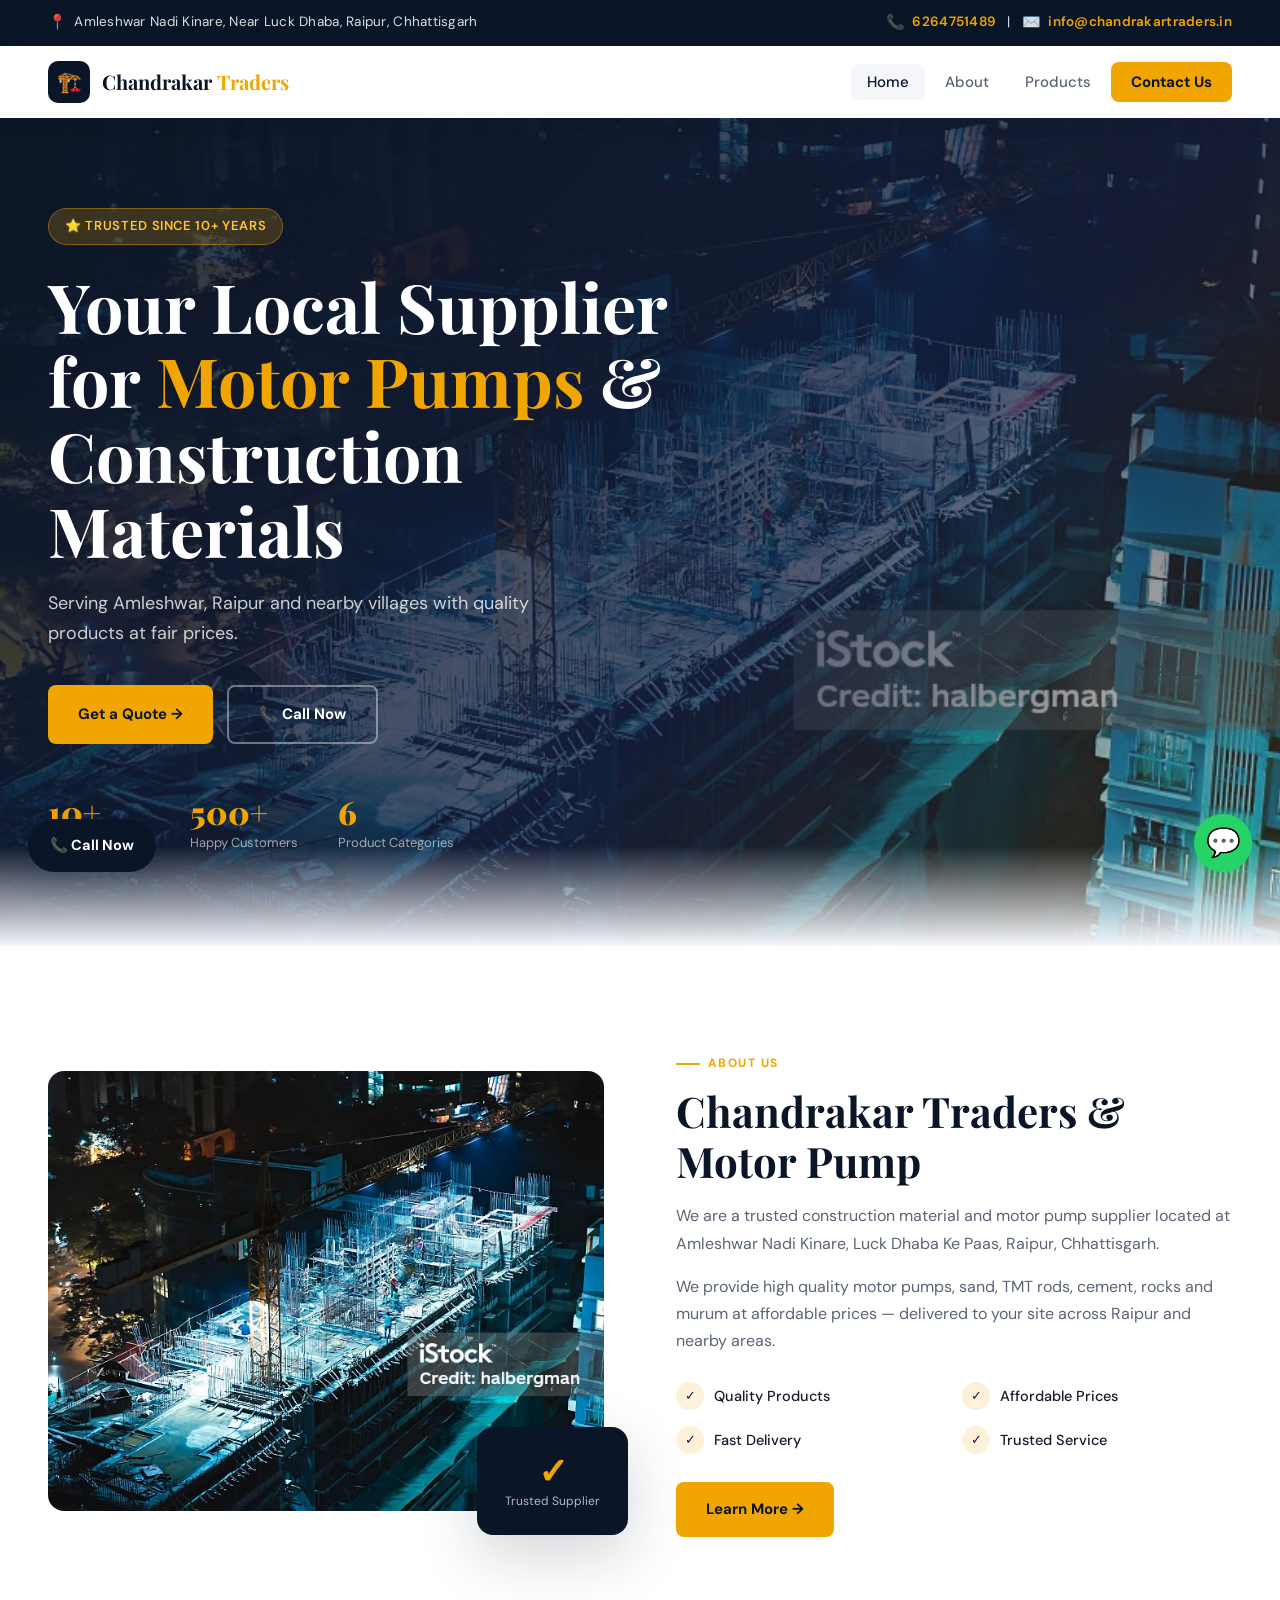
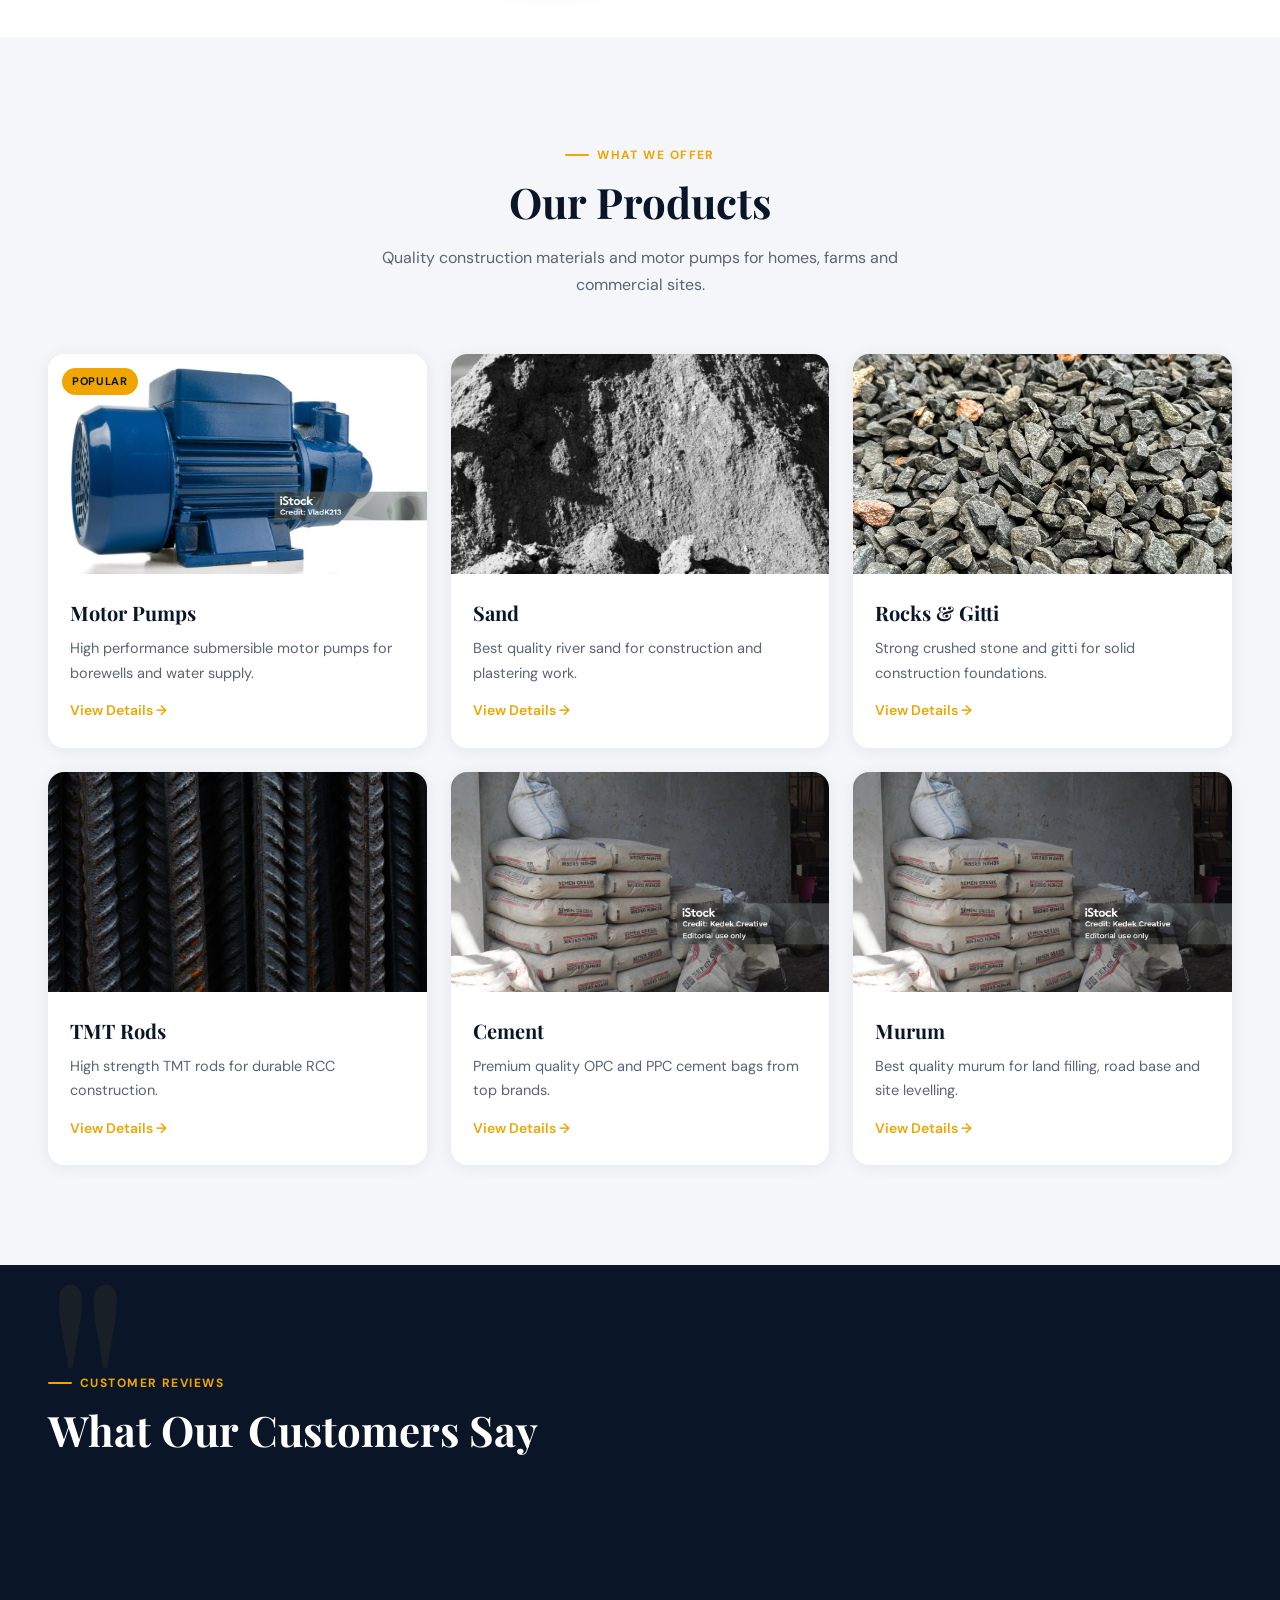
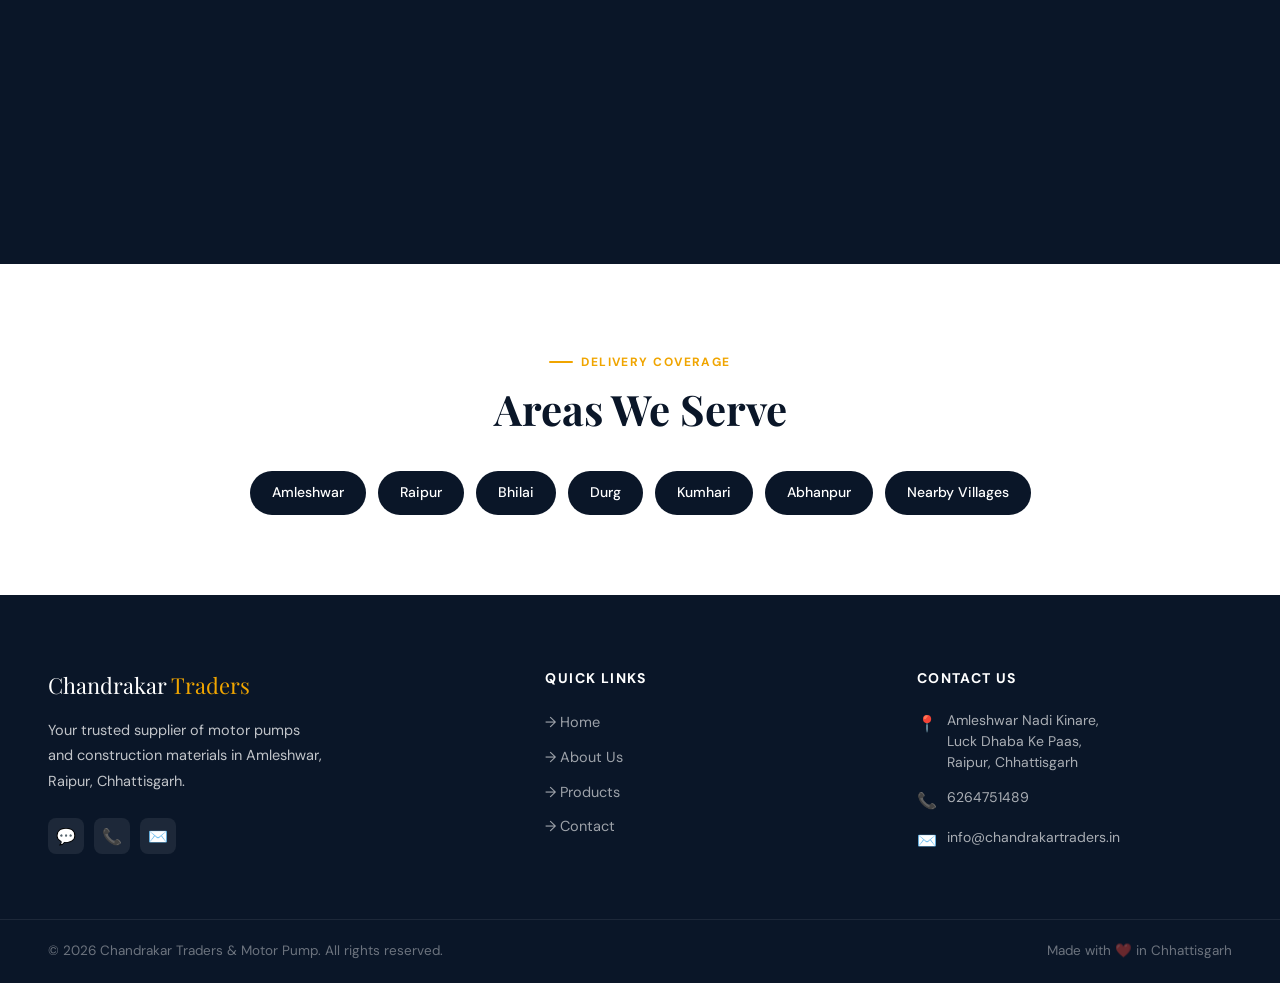
==== index.html @ f5bf81d1 "Spelling Corrected" ====
<!DOCTYPE html>
<html lang="en">
<head>
  <meta charset="UTF-8">
  <meta name="viewport" content="width=device-width, initial-scale=1.0">
  <title>Chandrakar Traders & Motor Pump | Amleshwar, Raipur</title>
  <meta name="description" content="Trusted supplier of motor pumps, sand, cement, TMT rods, rocks and construction materials in Amleshwar, Raipur, Chhattisgarh. Call 6264751489.">
  <meta name="keywords" content="motor pump Amleshwar, cement supplier Raipur, sand supplier Chhattisgarh, TMT rods, construction materials near me">
  <meta name="robots" content="index, follow">

  <meta name="google-site-verification" content="4Vh2odypJPwiwEx4FZqqNSaRTvQyIgGOB4-RMnvL1b8" />

  <!-- Open Graph -->
  <meta property="og:title" content="Chandrakar Traders & Motor Pump">
  <meta property="og:description" content="Motor pump and construction material supplier in Amleshwar, Raipur, Chhattisgarh.">
  <meta property="og:image" content="https://chandrakartraders.ragdev.co.in/images/banner.jpg">
  <meta property="og:url" content="https://chandrakartraders.ragdev.co.in">
  <meta property="og:type" content="website">

  <!-- Favicon -->
  <link rel="icon" href="favicon.ico" type="image/x-icon">

  <!-- Google Fonts -->
  <link rel="preconnect" href="https://fonts.googleapis.com">
  <link rel="preconnect" href="https://fonts.gstatic.com" crossorigin>
  <link href="https://fonts.googleapis.com/css2?family=Playfair+Display:wght@700;900&family=DM+Sans:wght@400;500;600&display=swap" rel="stylesheet">

  <link rel="stylesheet" href="css/style.css">

  <!-- Local Business Schema -->
  <script type="application/ld+json">
  {
    "@context": "https://schema.org",
    "@type": "LocalBusiness",
    "name": "Chandrakar Traders & Motor Pump",
    "image": "https://chandrakartraders.ragdev.co.in/images/banner.jpg",
    "telephone": "+916264751489",
    "email": "info@chandrakartraders.in",
    "address": {
      "@type": "PostalAddress",
      "streetAddress": "Amleshwar Nadi Kinare, Luck Dhaba Ke Paas",
      "addressLocality": "Amleshwar",
      "addressRegion": "Chhattisgarh",
      "postalCode": "493225",
      "addressCountry": "IN"
    },
    "url": "https://chandrakartraders.ragdev.co.in",
    "openingHoursSpecification": {
      "@type": "OpeningHoursSpecification",
      "dayOfWeek": ["Monday","Tuesday","Wednesday","Thursday","Friday","Saturday"],
      "opens": "09:00",
      "closes": "19:00"
    }
  }
  </script>
</head>
<body>

  <!-- Topbar -->
  <div class="topbar">
    <span><span class="icon">📍</span> Amleshwar Nadi Kinare, Near Luck Dhaba, Raipur, Chhattisgarh</span>
    <span><span class="icon">📞</span> <a href="tel:+916264751489">6264751489</a> &nbsp;|&nbsp; <span class="icon">✉️</span> <a href="mailto:info@chandrakartraders.in">info@chandrakartraders.in</a></span>
  </div>

  <!-- Navigation -->
  <nav>
    <div class="logo">
      <div class="logo-icon">🏗️</div>
      <h1>Chandrakar <span>Traders</span></h1>
    </div>
    <button class="hamburger" aria-label="Toggle menu">
      <span></span><span></span><span></span>
    </button>
    <ul>
      <li><a href="index.html">Home</a></li>
      <li><a href="about.html">About</a></li>
      <li><a href="products.html">Products</a></li>
      <li><a href="contact.html" class="nav-cta">Contact Us</a></li>
    </ul>
  </nav>

  <!-- Hero -->
  <section class="hero">
    <div class="hero-content">
      <div class="hero-badge">⭐ Trusted Since 10+ Years</div>
      <h2>Your Local Supplier for <em>Motor Pumps</em> & Construction Materials</h2>
      <p>Serving Amleshwar, Raipur and nearby villages with quality products at fair prices.</p>
      <div class="hero-btns">
        <a href="contact.html" class="btn btn-primary">Get a Quote →</a>
        <a href="tel:+916264751489" class="btn btn-outline">📞 Call Now</a>
      </div>
      <div class="hero-stats">
        <div class="hero-stat">
          <div class="num">10+</div>
          <div class="label">Years in Business</div>
        </div>
        <div class="hero-stat">
          <div class="num">500+</div>
          <div class="label">Happy Customers</div>
        </div>
        <div class="hero-stat">
          <div class="num">6</div>
          <div class="label">Product Categories</div>
        </div>
      </div>
    </div>
  </section>

  <!-- About Preview -->
  <section class="about-preview">
    <div class="about-img-wrap">
      <img src="images/shop.jpg" alt="Chandrakar Traders Shop" loading="lazy">
      <div class="about-badge">
        <div class="big">✓</div>
        <div class="small">Trusted Supplier</div>
      </div>
    </div>
    <div class="about-text">
      <div class="section-label">About Us</div>
      <h2 class="section-title">Chandrakar Traders & Motor Pump</h2>
      <p>We are a trusted construction material and motor pump supplier located at Amleshwar Nadi Kinare, Luck Dhaba Ke Paas, Raipur, Chhattisgarh.</p>
      <p>We provide high quality motor pumps, sand, TMT rods, cement, rocks and murum at affordable prices — delivered to your site across Raipur and nearby areas.</p>
      <div class="features-list">
        <div class="feature-item"><span class="check">✓</span> Quality Products</div>
        <div class="feature-item"><span class="check">✓</span> Affordable Prices</div>
        <div class="feature-item"><span class="check">✓</span> Fast Delivery</div>
        <div class="feature-item"><span class="check">✓</span> Trusted Service</div>
      </div>
      <br>
      <a href="about.html" class="btn btn-primary">Learn More →</a>
    </div>
  </section>

  <!-- Products -->
  <section class="products">
    <div class="products-header">
      <div class="section-label">What We Offer</div>
      <h2 class="section-title">Our Products</h2>
      <p class="section-sub">Quality construction materials and motor pumps for homes, farms and commercial sites.</p>
    </div>
    <div class="product-grid">
      <div class="card">
        <div class="card-img">
          <img src="images/motor.jpg" alt="Submersible Motor Pump" loading="lazy">
          <span class="card-tag">Popular</span>
        </div>
        <div class="card-body">
          <h3>Motor Pumps</h3>
          <p>High performance submersible motor pumps for borewells and water supply.</p>
          <a href="products.html" class="card-link">View Details →</a>
        </div>
      </div>
      <div class="card">
        <div class="card-img">
          <img src="images/sand.jpg" alt="Construction Sand" loading="lazy">
        </div>
        <div class="card-body">
          <h3>Sand</h3>
          <p>Best quality river sand for construction and plastering work.</p>
          <a href="products.html" class="card-link">View Details →</a>
        </div>
      </div>
      <div class="card">
        <div class="card-img">
          <img src="images/rocks.jpg" alt="Construction Rocks" loading="lazy">
        </div>
        <div class="card-body">
          <h3>Rocks & Gitti</h3>
          <p>Strong crushed stone and gitti for solid construction foundations.</p>
          <a href="products.html" class="card-link">View Details →</a>
        </div>
      </div>
      <div class="card">
        <div class="card-img">
          <img src="images/rods.jpg" alt="TMT Rods" loading="lazy">
        </div>
        <div class="card-body">
          <h3>TMT Rods</h3>
          <p>High strength TMT rods for durable RCC construction.</p>
          <a href="products.html" class="card-link">View Details →</a>
        </div>
      </div>
      <div class="card">
        <div class="card-img">
          <img src="images/cement.jpg" alt="Cement Bags" loading="lazy">
        </div>
        <div class="card-body">
          <h3>Cement</h3>
          <p>Premium quality OPC and PPC cement bags from top brands.</p>
          <a href="products.html" class="card-link">View Details →</a>
        </div>
      </div>
      <div class="card">
        <div class="card-img">
          <img src="images/murum.jpg" alt="Murum for filling" loading="lazy">
        </div>
        <div class="card-body">
          <h3>Murum</h3>
          <p>Best quality murum for land filling, road base and site levelling.</p>
          <a href="products.html" class="card-link">View Details →</a>
        </div>
      </div>
    </div>
  </section>

  <!-- Testimonials -->
  <section class="testimonials">
    <div class="testimonials-header">
      <div class="section-label">Customer Reviews</div>
      <h2 class="section-title">What Our Customers Say</h2>
    </div>
    <div class="testimonial-grid">
      <div class="testimonial-card">
        <div class="stars">★★★★★</div>
        <p>Best quality cement and sand supplier in Amleshwar. Very reasonable prices and on-time delivery to our construction site.</p>
        <h4>— Rajesh Verma, Raipur</h4>
      </div>
      <div class="testimonial-card">
        <div class="stars">★★★★★</div>
        <p>Good quality motor pumps and knowledgeable staff. They helped me select the right submersible pump for my borewell depth.</p>
        <h4>— Suresh Yadav, Amleshwar</h4>
      </div>
      <div class="testimonial-card">
        <div class="stars">★★★★★</div>
        <p>Trusted construction material shop near Raipur. I have been purchasing from Chandrakar Traders for years. Highly recommended.</p>
        <h4>— Amit Sahu, Kumhari</h4>
      </div>
    </div>
  </section>

  <!-- Areas We Serve -->
  <section class="areas">
    <div class="section-label">Delivery Coverage</div>
    <h2 class="section-title">Areas We Serve</h2>
    <div class="areas-grid">
      <span>Amleshwar</span>
      <span>Raipur</span>
      <span>Bhilai</span>
      <span>Durg</span>
      <span>Kumhari</span>
      <span>Abhanpur</span>
      <span>Nearby Villages</span>
    </div>
  </section>

  <!-- Footer -->
  <footer>
    <div class="footer-top">
      <div class="footer-brand">
        <div class="logo-text">Chandrakar <span>Traders</span></div>
        <p>Your trusted supplier of motor pumps and construction materials in Amleshwar, Raipur, Chhattisgarh.</p>
        <div class="footer-social">
          <a href="https://wa.me/916264751489" class="social-link" target="_blank" rel="noopener">💬</a>
          <a href="tel:+916264751489" class="social-link">📞</a>
          <a href="mailto:info@chandrakartraders.in" class="social-link">✉️</a>
        </div>
      </div>
      <div class="footer-col">
        <h4>Quick Links</h4>
        <ul class="footer-links">
          <li><a href="index.html">→ Home</a></li>
          <li><a href="about.html">→ About Us</a></li>
          <li><a href="products.html">→ Products</a></li>
          <li><a href="contact.html">→ Contact</a></li>
        </ul>
      </div>
      <div class="footer-col">
        <h4>Contact Us</h4>
        <div class="footer-contact-item">
          <span class="fci">📍</span>
          <span>Amleshwar Nadi Kinare,<br>Luck Dhaba Ke Paas,<br>Raipur, Chhattisgarh</span>
        </div>
        <div class="footer-contact-item">
          <span class="fci">📞</span>
          <a href="tel:+916264751489">6264751489</a>
        </div>
        <div class="footer-contact-item">
          <span class="fci">✉️</span>
          <a href="mailto:info@chandrakartraders.in">info@chandrakartraders.in</a>
        </div>
      </div>
    </div>
    <div class="footer-bottom">
      <span>© 2026 Chandrakar Traders & Motor Pump. All rights reserved.</span>
      <span>Made with ❤️ in Chhattisgarh</span>
    </div>
  </footer>

  <!-- WhatsApp Float -->
  <a href="https://wa.me/916264751489" class="whatsapp-float" target="_blank" rel="noopener" aria-label="Chat on WhatsApp">💬</a>

  <!-- Call Float -->
  <a href="tel:+916264751489" class="call-float" aria-label="Call Now">📞 Call Now</a>

  <!-- Scroll to Top -->
  <button id="scroll-top" aria-label="Back to top">↑</button>

  <script src="js/script.js"></script>
</body>
</html>
---- css/style.css ----
@import url('https://fonts.googleapis.com/css2?family=Playfair+Display:wght@700;900&family=DM+Sans:wght@400;500;600&display=swap');

/* ========== CSS Variables ========== */
:root {
  --navy: #0a1628;
  --navy-mid: #162040;
  --gold: #f0a500;
  --gold-light: #ffc62e;
  --cream: #fffdf5;
  --light: #f4f6fa;
  --text: #1a1a2e;
  --text-muted: #5a6474;
  --white: #ffffff;
  --shadow: 0 8px 32px rgba(10,22,40,0.12);
  --shadow-lg: 0 20px 60px rgba(10,22,40,0.18);
  --radius: 16px;
  --radius-sm: 8px;
  --transition: 0.3s cubic-bezier(0.4,0,0.2,1);
}

/* ========== Reset ========== */
*, *::before, *::after {
  margin: 0; padding: 0;
  box-sizing: border-box;
}
html { scroll-behavior: smooth; }
body {
  background: var(--light);
  color: var(--text);
  font-family: 'DM Sans', sans-serif;
  font-size: 16px;
  line-height: 1.7;
  overflow-x: hidden;
}
img { max-width: 100%; display: block; }
a { text-decoration: none; }

/* ========== Topbar ========== */
.topbar {
  background: var(--navy);
  color: rgba(255,255,255,0.85);
  display: flex;
  justify-content: space-between;
  align-items: center;
  padding: 10px 48px;
  font-size: 13.5px;
  letter-spacing: 0.02em;
  flex-wrap: wrap;
  gap: 8px;
}
.topbar a { color: var(--gold); font-weight: 600; }
.topbar span { display: flex; align-items: center; gap: 7px; }
.topbar .icon { font-size: 15px; }

/* ========== Navigation ========== */
nav {
  background: var(--white);
  display: flex;
  justify-content: space-between;
  align-items: center;
  padding: 0 48px;
  height: 72px;
  box-shadow: 0 2px 20px rgba(10,22,40,0.08);
  position: sticky;
  top: 0;
  z-index: 100;
  transition: box-shadow var(--transition);
}
nav.scrolled { box-shadow: 0 4px 30px rgba(10,22,40,0.15); }
.logo { display: flex; align-items: center; gap: 12px; }
.logo-icon {
  width: 42px; height: 42px;
  background: var(--navy);
  border-radius: 10px;
  display: flex; align-items: center; justify-content: center;
  font-size: 20px;
}
.logo h1 {
  font-family: 'Playfair Display', serif;
  color: var(--navy);
  font-size: 20px;
  line-height: 1.2;
}
.logo h1 span { color: var(--gold); }
nav ul {
  display: flex;
  list-style: none;
  gap: 4px;
  align-items: center;
}
nav ul li a {
  color: var(--text-muted);
  font-weight: 500;
  font-size: 15px;
  padding: 8px 16px;
  border-radius: var(--radius-sm);
  transition: var(--transition);
}
nav ul li a:hover,
nav ul li a.active {
  color: var(--navy);
  background: var(--light);
}
nav ul li a.nav-cta {
  background: var(--gold);
  color: var(--navy);
  font-weight: 700;
  padding: 10px 20px;
  border-radius: var(--radius-sm);
}
nav ul li a.nav-cta:hover { background: var(--gold-light); }

/* ========== Hamburger ========== */
.hamburger {
  display: none;
  flex-direction: column;
  gap: 5px;
  cursor: pointer;
  padding: 6px;
  background: none;
  border: none;
}
.hamburger span {
  display: block;
  width: 26px; height: 2.5px;
  background: var(--navy);
  border-radius: 2px;
  transition: var(--transition);
}
.hamburger.open span:nth-child(1) { transform: rotate(45deg) translate(5px,5px); }
.hamburger.open span:nth-child(2) { opacity: 0; }
.hamburger.open span:nth-child(3) { transform: rotate(-45deg) translate(5px,-5px); }

/* ========== Hero ========== */
.hero {
  min-height: 92vh;
  background:
    linear-gradient(135deg, rgba(10,22,40,0.88) 0%, rgba(22,32,64,0.75) 60%, rgba(240,165,0,0.15) 100%),
    url('../images/banner.jpg') center/cover no-repeat;
  display: flex;
  align-items: center;
  padding: 80px 48px;
  position: relative;
  overflow: hidden;
}
.hero::after {
  content: '';
  position: absolute;
  bottom: 0; left: 0; right: 0;
  height: 100px;
  background: linear-gradient(transparent, var(--light));
}
.hero-content {
  max-width: 700px;
  position: relative;
  z-index: 1;
  animation: heroFadeIn 0.9s ease both;
}
@keyframes heroFadeIn {
  from { opacity: 0; transform: translateY(30px); }
  to { opacity: 1; transform: translateY(0); }
}
.hero-badge {
  display: inline-flex;
  align-items: center;
  gap: 8px;
  background: rgba(240,165,0,0.2);
  border: 1px solid rgba(240,165,0,0.4);
  color: var(--gold-light);
  padding: 6px 16px;
  border-radius: 30px;
  font-size: 13px;
  font-weight: 600;
  letter-spacing: 0.05em;
  text-transform: uppercase;
  margin-bottom: 24px;
}
.hero h2 {
  font-family: 'Playfair Display', serif;
  font-size: clamp(38px, 5.5vw, 68px);
  color: var(--white);
  line-height: 1.1;
  margin-bottom: 20px;
}
.hero h2 em {
  font-style: normal;
  color: var(--gold);
}
.hero p {
  color: rgba(255,255,255,0.78);
  font-size: 18px;
  max-width: 500px;
  margin-bottom: 36px;
}
.hero-btns { display: flex; gap: 14px; flex-wrap: wrap; }
.btn {
  display: inline-flex;
  align-items: center;
  gap: 8px;
  padding: 15px 30px;
  border-radius: var(--radius-sm);
  font-weight: 700;
  font-size: 15px;
  transition: var(--transition);
  cursor: pointer;
  border: none;
}
.btn-primary {
  background: var(--gold);
  color: var(--navy);
}
.btn-primary:hover {
  background: var(--gold-light);
  transform: translateY(-2px);
  box-shadow: 0 8px 24px rgba(240,165,0,0.35);
}
.btn-outline {
  background: transparent;
  color: var(--white);
  border: 2px solid rgba(255,255,255,0.4);
}
.btn-outline:hover {
  border-color: var(--white);
  background: rgba(255,255,255,0.08);
}
.hero-stats {
  display: flex;
  gap: 40px;
  margin-top: 52px;
  flex-wrap: wrap;
}
.hero-stat { color: var(--white); }
.hero-stat .num {
  font-family: 'Playfair Display', serif;
  font-size: 32px;
  color: var(--gold);
  font-weight: 900;
  line-height: 1;
}
.hero-stat .label {
  font-size: 13px;
  color: rgba(255,255,255,0.6);
  margin-top: 4px;
}

/* ========== Section Utility ========== */
.section-label {
  display: inline-flex;
  align-items: center;
  gap: 8px;
  color: var(--gold);
  font-size: 12px;
  font-weight: 700;
  text-transform: uppercase;
  letter-spacing: 0.12em;
  margin-bottom: 12px;
}
.section-label::before {
  content: '';
  display: block;
  width: 24px; height: 2px;
  background: var(--gold);
  border-radius: 2px;
}
.section-title {
  font-family: 'Playfair Display', serif;
  font-size: clamp(28px, 3.5vw, 42px);
  color: var(--navy);
  line-height: 1.2;
  margin-bottom: 16px;
}
.section-sub {
  color: var(--text-muted);
  font-size: 16px;
  max-width: 520px;
}

/* ========== About Preview ========== */
.about-preview {
  padding: 100px 48px;
  display: grid;
  grid-template-columns: 1fr 1fr;
  gap: 72px;
  align-items: center;
  background: var(--white);
}
.about-img-wrap { position: relative; }
.about-img-wrap img {
  width: 100%;
  height: 440px;
  object-fit: cover;
  border-radius: var(--radius);
}
.about-badge {
  position: absolute;
  bottom: -24px; right: -24px;
  background: var(--navy);
  color: var(--white);
  padding: 24px 28px;
  border-radius: var(--radius);
  text-align: center;
  box-shadow: var(--shadow-lg);
}
.about-badge .big { font-family: 'Playfair Display', serif; font-size: 36px; color: var(--gold); font-weight: 900; line-height: 1; }
.about-badge .small { font-size: 12px; color: rgba(255,255,255,0.7); margin-top: 4px; }
.about-text p { color: var(--text-muted); margin-bottom: 16px; }
.features-list {
  margin-top: 28px;
  display: grid;
  grid-template-columns: 1fr 1fr;
  gap: 16px;
}
.feature-item {
  display: flex;
  align-items: center;
  gap: 10px;
  font-size: 14.5px;
  font-weight: 500;
  color: var(--text);
}
.feature-item .check {
  width: 28px; height: 28px;
  background: rgba(240,165,0,0.15);
  border-radius: 50%;
  display: flex; align-items: center; justify-content: center;
  font-size: 13px;
  flex-shrink: 0;
}

/* ========== Products ========== */
.products {
  padding: 100px 48px;
  background: var(--light);
}
.products-header {
  text-align: center;
  margin-bottom: 56px;
}
.products-header .section-sub { margin: 0 auto; }
.product-grid {
  display: grid;
  grid-template-columns: repeat(auto-fit, minmax(280px, 1fr));
  gap: 24px;
}
.card {
  background: var(--white);
  border-radius: var(--radius);
  overflow: hidden;
  box-shadow: 0 2px 16px rgba(10,22,40,0.07);
  transition: var(--transition);
  cursor: pointer;
}
.card:hover {
  transform: translateY(-8px);
  box-shadow: var(--shadow-lg);
}
.card-img {
  position: relative;
  overflow: hidden;
  height: 220px;
}
.card-img img {
  width: 100%; height: 100%;
  object-fit: cover;
  transition: transform 0.5s ease;
}
.card:hover .card-img img { transform: scale(1.07); }
.card-tag {
  position: absolute;
  top: 14px; left: 14px;
  background: var(--gold);
  color: var(--navy);
  font-size: 11px;
  font-weight: 700;
  padding: 4px 10px;
  border-radius: 30px;
  text-transform: uppercase;
  letter-spacing: 0.06em;
}
.card-body { padding: 22px 22px 24px; }
.card h3 {
  font-family: 'Playfair Display', serif;
  font-size: 20px;
  color: var(--navy);
  margin-bottom: 6px;
}
.card p { color: var(--text-muted); font-size: 14.5px; }
.card-link {
  display: inline-flex;
  align-items: center;
  gap: 6px;
  color: var(--gold);
  font-weight: 600;
  font-size: 14px;
  margin-top: 14px;
  transition: gap var(--transition);
}
.card:hover .card-link { gap: 10px; }

/* ========== Testimonials ========== */
.testimonials {
  padding: 100px 48px;
  background: var(--navy);
  position: relative;
  overflow: hidden;
}
.testimonials::before {
  content: '"';
  position: absolute;
  top: -40px; left: 40px;
  font-family: 'Playfair Display', serif;
  font-size: 320px;
  color: rgba(240,165,0,0.06);
  line-height: 1;
  pointer-events: none;
}
.testimonials .section-title { color: var(--white); }
.testimonials .section-label { color: var(--gold); }
.testimonials-header { margin-bottom: 52px; }
.testimonial-grid {
  display: grid;
  grid-template-columns: repeat(auto-fit, minmax(280px, 1fr));
  gap: 24px;
}
.testimonial-card {
  background: rgba(255,255,255,0.06);
  border: 1px solid rgba(255,255,255,0.1);
  padding: 32px;
  border-radius: var(--radius);
  transition: var(--transition);
}
.testimonial-card:hover {
  background: rgba(255,255,255,0.1);
  border-color: rgba(240,165,0,0.3);
}
.stars { color: var(--gold); font-size: 15px; margin-bottom: 16px; }
.testimonial-card p {
  color: rgba(255,255,255,0.8);
  font-size: 15.5px;
  font-style: italic;
  line-height: 1.7;
}
.testimonial-card h4 {
  color: var(--gold);
  font-size: 14px;
  font-weight: 600;
  margin-top: 20px;
  letter-spacing: 0.02em;
}

/* ========== Areas ========== */
.areas {
  padding: 80px 48px;
  background: var(--white);
  text-align: center;
}
.areas-grid {
  margin-top: 36px;
  display: flex;
  justify-content: center;
  gap: 12px;
  flex-wrap: wrap;
}
.areas-grid span {
  background: var(--navy);
  color: var(--white);
  padding: 10px 22px;
  border-radius: 30px;
  font-size: 14px;
  font-weight: 500;
  transition: var(--transition);
  cursor: default;
}
.areas-grid span:hover {
  background: var(--gold);
  color: var(--navy);
  transform: translateY(-3px);
}

/* ========== Page Banner ========== */
.page-banner {
  background: linear-gradient(135deg, var(--navy) 0%, var(--navy-mid) 100%);
  padding: 80px 48px 70px;
  position: relative;
  overflow: hidden;
}
.page-banner::after {
  content: '';
  position: absolute;
  bottom: 0; left: 0; right: 0;
  height: 4px;
  background: linear-gradient(90deg, var(--gold), var(--gold-light), var(--gold));
}
.page-banner h2 {
  font-family: 'Playfair Display', serif;
  font-size: clamp(32px,4vw,52px);
  color: var(--white);
  margin-bottom: 12px;
}
.page-banner p { color: rgba(255,255,255,0.65); font-size: 16px; }
.breadcrumb {
  display: flex;
  gap: 8px;
  align-items: center;
  color: rgba(255,255,255,0.5);
  font-size: 13.5px;
  margin-bottom: 20px;
}
.breadcrumb a { color: var(--gold); }
.breadcrumb span { font-size: 10px; }

/* ========== About Page Content ========== */
.content-section {
  padding: 100px 48px;
  display: grid;
  grid-template-columns: 1fr 1fr;
  gap: 72px;
  align-items: center;
  background: var(--white);
}
.content-section img {
  width: 100%;
  height: 440px;
  object-fit: cover;
  border-radius: var(--radius);
}
.content-section p { color: var(--text-muted); margin-bottom: 16px; }

/* ========== Values Section ========== */
.values {
  padding: 80px 48px;
  background: var(--light);
  text-align: center;
}
.values-grid {
  margin-top: 48px;
  display: grid;
  grid-template-columns: repeat(auto-fit, minmax(220px, 1fr));
  gap: 24px;
}
.value-card {
  background: var(--white);
  padding: 36px 24px;
  border-radius: var(--radius);
  box-shadow: 0 2px 16px rgba(10,22,40,0.06);
  transition: var(--transition);
}
.value-card:hover { transform: translateY(-6px); box-shadow: var(--shadow); }
.value-icon {
  font-size: 36px;
  margin-bottom: 16px;
}
.value-card h3 {
  font-family: 'Playfair Display', serif;
  color: var(--navy);
  font-size: 18px;
  margin-bottom: 10px;
}
.value-card p { color: var(--text-muted); font-size: 14.5px; }

/* ========== Contact Section ========== */
.contact-section {
  padding: 100px 48px;
  background: var(--light);
  display: grid;
  grid-template-columns: 1fr 1.4fr;
  gap: 60px;
  align-items: start;
}
.contact-info h2 {
  font-family: 'Playfair Display', serif;
  font-size: 36px;
  color: var(--navy);
  margin-bottom: 16px;
}
.contact-info p { color: var(--text-muted); margin-bottom: 36px; }
.contact-item {
  display: flex;
  gap: 16px;
  align-items: flex-start;
  margin-bottom: 24px;
}
.contact-item .ci-icon {
  width: 46px; height: 46px;
  background: var(--navy);
  border-radius: 10px;
  display: flex; align-items: center; justify-content: center;
  font-size: 20px;
  flex-shrink: 0;
}
.contact-item .ci-text strong {
  display: block;
  font-size: 13px;
  text-transform: uppercase;
  letter-spacing: 0.08em;
  color: var(--text-muted);
  margin-bottom: 2px;
}
.contact-item .ci-text span { font-size: 15.5px; font-weight: 500; color: var(--text); }
.contact-item .ci-text a { color: var(--navy); font-weight: 600; }
.contact-item .ci-text a:hover { color: var(--gold); }

.contact-form-wrap {
  background: var(--white);
  padding: 44px;
  border-radius: var(--radius);
  box-shadow: var(--shadow);
}
.contact-form-wrap h3 {
  font-family: 'Playfair Display', serif;
  font-size: 24px;
  color: var(--navy);
  margin-bottom: 28px;
}
.form-group { margin-bottom: 20px; }
.form-group label {
  display: block;
  font-size: 13px;
  font-weight: 600;
  color: var(--text);
  margin-bottom: 7px;
  text-transform: uppercase;
  letter-spacing: 0.06em;
}
.form-group input,
.form-group textarea,
.form-group select {
  width: 100%;
  padding: 14px 16px;
  border: 2px solid #e8eaf0;
  border-radius: var(--radius-sm);
  font-family: 'DM Sans', sans-serif;
  font-size: 15px;
  color: var(--text);
  background: var(--light);
  transition: border-color var(--transition);
  outline: none;
}
.form-group input:focus,
.form-group textarea:focus,
.form-group select:focus {
  border-color: var(--gold);
  background: var(--white);
}
.form-group textarea { min-height: 140px; resize: vertical; }
.form-row { display: grid; grid-template-columns: 1fr 1fr; gap: 16px; }
.btn-submit {
  width: 100%;
  background: var(--navy);
  color: var(--white);
  padding: 16px;
  border-radius: var(--radius-sm);
  font-size: 15px;
  font-weight: 700;
  font-family: 'DM Sans', sans-serif;
  border: none;
  cursor: pointer;
  transition: var(--transition);
  display: flex; align-items: center; justify-content: center; gap: 10px;
}
.btn-submit:hover {
  background: var(--gold);
  color: var(--navy);
  transform: translateY(-2px);
  box-shadow: 0 8px 24px rgba(240,165,0,0.3);
}
#form-success {
  display: none;
  background: #e8f8f0;
  border: 1px solid #34c76f;
  color: #1a7a45;
  padding: 14px 20px;
  border-radius: var(--radius-sm);
  margin-top: 16px;
  font-size: 15px;
  font-weight: 500;
  text-align: center;
}

/* ========== Map ========== */
.map-section {
  border-radius: var(--radius);
  overflow: hidden;
  margin-top: 40px;
  box-shadow: var(--shadow);
  height: 280px;
}
.map-section iframe { width: 100%; height: 100%; border: 0; }

/* ========== Footer ========== */
footer {
  background: var(--navy);
  color: rgba(255,255,255,0.75);
}
.footer-top {
  padding: 72px 48px 52px;
  display: grid;
  grid-template-columns: 1.4fr 1fr 1fr;
  gap: 56px;
}
.footer-brand .logo-text {
  font-family: 'Playfair Display', serif;
  font-size: 22px;
  color: var(--white);
  margin-bottom: 14px;
}
.footer-brand .logo-text span { color: var(--gold); }
.footer-brand p { font-size: 14.5px; line-height: 1.75; max-width: 280px; margin-bottom: 24px; }
.footer-social { display: flex; gap: 10px; }
.social-link {
  width: 36px; height: 36px;
  background: rgba(255,255,255,0.08);
  border-radius: 8px;
  display: flex; align-items: center; justify-content: center;
  font-size: 16px;
  transition: var(--transition);
}
.social-link:hover { background: var(--gold); }
.footer-col h4 {
  color: var(--white);
  font-size: 14px;
  font-weight: 700;
  text-transform: uppercase;
  letter-spacing: 0.1em;
  margin-bottom: 20px;
}
.footer-links { list-style: none; }
.footer-links li { margin-bottom: 10px; }
.footer-links a {
  color: rgba(255,255,255,0.6);
  font-size: 14.5px;
  transition: var(--transition);
  display: flex; align-items: center; gap: 6px;
}
.footer-links a:hover { color: var(--gold); padding-left: 4px; }
.footer-contact-item {
  display: flex; gap: 10px; align-items: flex-start;
  margin-bottom: 14px;
  font-size: 14px;
}
.footer-contact-item .fci { color: var(--gold); font-size: 16px; margin-top: 2px; }
.footer-contact-item span, .footer-contact-item a {
  color: rgba(255,255,255,0.65);
  line-height: 1.5;
}
.footer-contact-item a:hover { color: var(--gold); }
.footer-bottom {
  border-top: 1px solid rgba(255,255,255,0.08);
  padding: 20px 48px;
  display: flex;
  justify-content: space-between;
  align-items: center;
  flex-wrap: wrap;
  gap: 12px;
  font-size: 13.5px;
  color: rgba(255,255,255,0.4);
}
.footer-bottom a { color: var(--gold); }

/* ========== WhatsApp Float ========== */
.whatsapp-float {
  position: fixed;
  bottom: 28px; right: 28px;
  width: 58px; height: 58px;
  background: #25d366;
  border-radius: 50%;
  display: flex; align-items: center; justify-content: center;
  font-size: 28px;
  box-shadow: 0 6px 24px rgba(37,211,102,0.5);
  z-index: 999;
  transition: var(--transition);
  animation: pulse 2.5s infinite;
}
.whatsapp-float:hover {
  transform: scale(1.1);
  box-shadow: 0 10px 32px rgba(37,211,102,0.6);
}
@keyframes pulse {
  0%,100% { box-shadow: 0 6px 24px rgba(37,211,102,0.5); }
  50% { box-shadow: 0 6px 36px rgba(37,211,102,0.7); }
}
.call-float {
  position: fixed;
  bottom: 28px; left: 28px;
  background: var(--navy);
  color: var(--white);
  padding: 14px 22px;
  border-radius: 30px;
  display: flex; align-items: center; gap: 10px;
  font-weight: 700; font-size: 14.5px;
  box-shadow: var(--shadow);
  z-index: 999;
  transition: var(--transition);
}
.call-float:hover {
  background: var(--gold);
  color: var(--navy);
  transform: translateY(-2px);
}

/* ========== Scroll to Top ========== */
#scroll-top {
  position: fixed;
  bottom: 96px; right: 28px;
  width: 42px; height: 42px;
  background: var(--white);
  border: 2px solid var(--light);
  border-radius: 10px;
  display: flex; align-items: center; justify-content: center;
  font-size: 18px;
  cursor: pointer;
  box-shadow: var(--shadow);
  z-index: 998;
  opacity: 0;
  transform: translateY(10px);
  transition: var(--transition);
  color: var(--navy);
}
#scroll-top.visible { opacity: 1; transform: translateY(0); }
#scroll-top:hover { background: var(--navy); color: var(--white); }

/* ========== Responsive: Tablet ========== */
@media (max-width: 1024px) {
  .about-preview,
  .content-section {
    grid-template-columns: 1fr;
    gap: 48px;
    padding: 72px 32px;
  }
  .about-badge { bottom: 16px; right: 16px; }
  .contact-section {
    grid-template-columns: 1fr;
    gap: 48px;
    padding: 72px 32px;
  }
  .footer-top {
    grid-template-columns: 1fr 1fr;
    gap: 36px;
    padding: 56px 32px 40px;
  }
}

/* ========== Responsive: Mobile ========== */
@media (max-width: 768px) {
  .topbar { padding: 10px 20px; font-size: 13px; flex-direction: column; text-align: center; }
  nav { padding: 0 20px; height: 64px; }
  .logo h1 { font-size: 16px; }
  nav ul {
    display: none;
    flex-direction: column;
    position: absolute;
    top: 64px; left: 0; right: 0;
    background: var(--white);
    padding: 20px;
    box-shadow: 0 12px 30px rgba(10,22,40,0.12);
    gap: 4px;
  }
  nav ul.open { display: flex; }
  nav ul li a { display: block; padding: 12px 16px; border-radius: var(--radius-sm); }
  .hamburger { display: flex; }
  .hero { padding: 60px 24px; min-height: 80vh; }
  .hero h2 { font-size: clamp(28px,7vw,42px); }
  .hero p { font-size: 16px; }
  .hero-stats { gap: 28px; margin-top: 40px; }
  .about-preview, .content-section { padding: 60px 20px; }
  .products { padding: 60px 20px; }
  .testimonials { padding: 60px 20px; }
  .areas { padding: 60px 20px; }
  .contact-section { padding: 60px 20px; }
  .contact-form-wrap { padding: 28px 20px; }
  .form-row { grid-template-columns: 1fr; }
  .footer-top { grid-template-columns: 1fr; padding: 48px 20px 32px; gap: 36px; }
  .footer-bottom { padding: 16px 20px; flex-direction: column; text-align: center; }
  .page-banner { padding: 60px 20px 50px; }
  .features-list { grid-template-columns: 1fr; }
  .call-float { display: none; }
}

@media (max-width: 480px) {
  .hero-btns { flex-direction: column; }
  .btn { justify-content: center; }
  .hero-stats { flex-direction: column; gap: 20px; }
  .about-badge { position: relative; bottom: auto; right: auto; margin-top: 20px; display: inline-block; }
  .about-img-wrap img { height: 260px; }
  .product-grid { grid-template-columns: 1fr; }
}
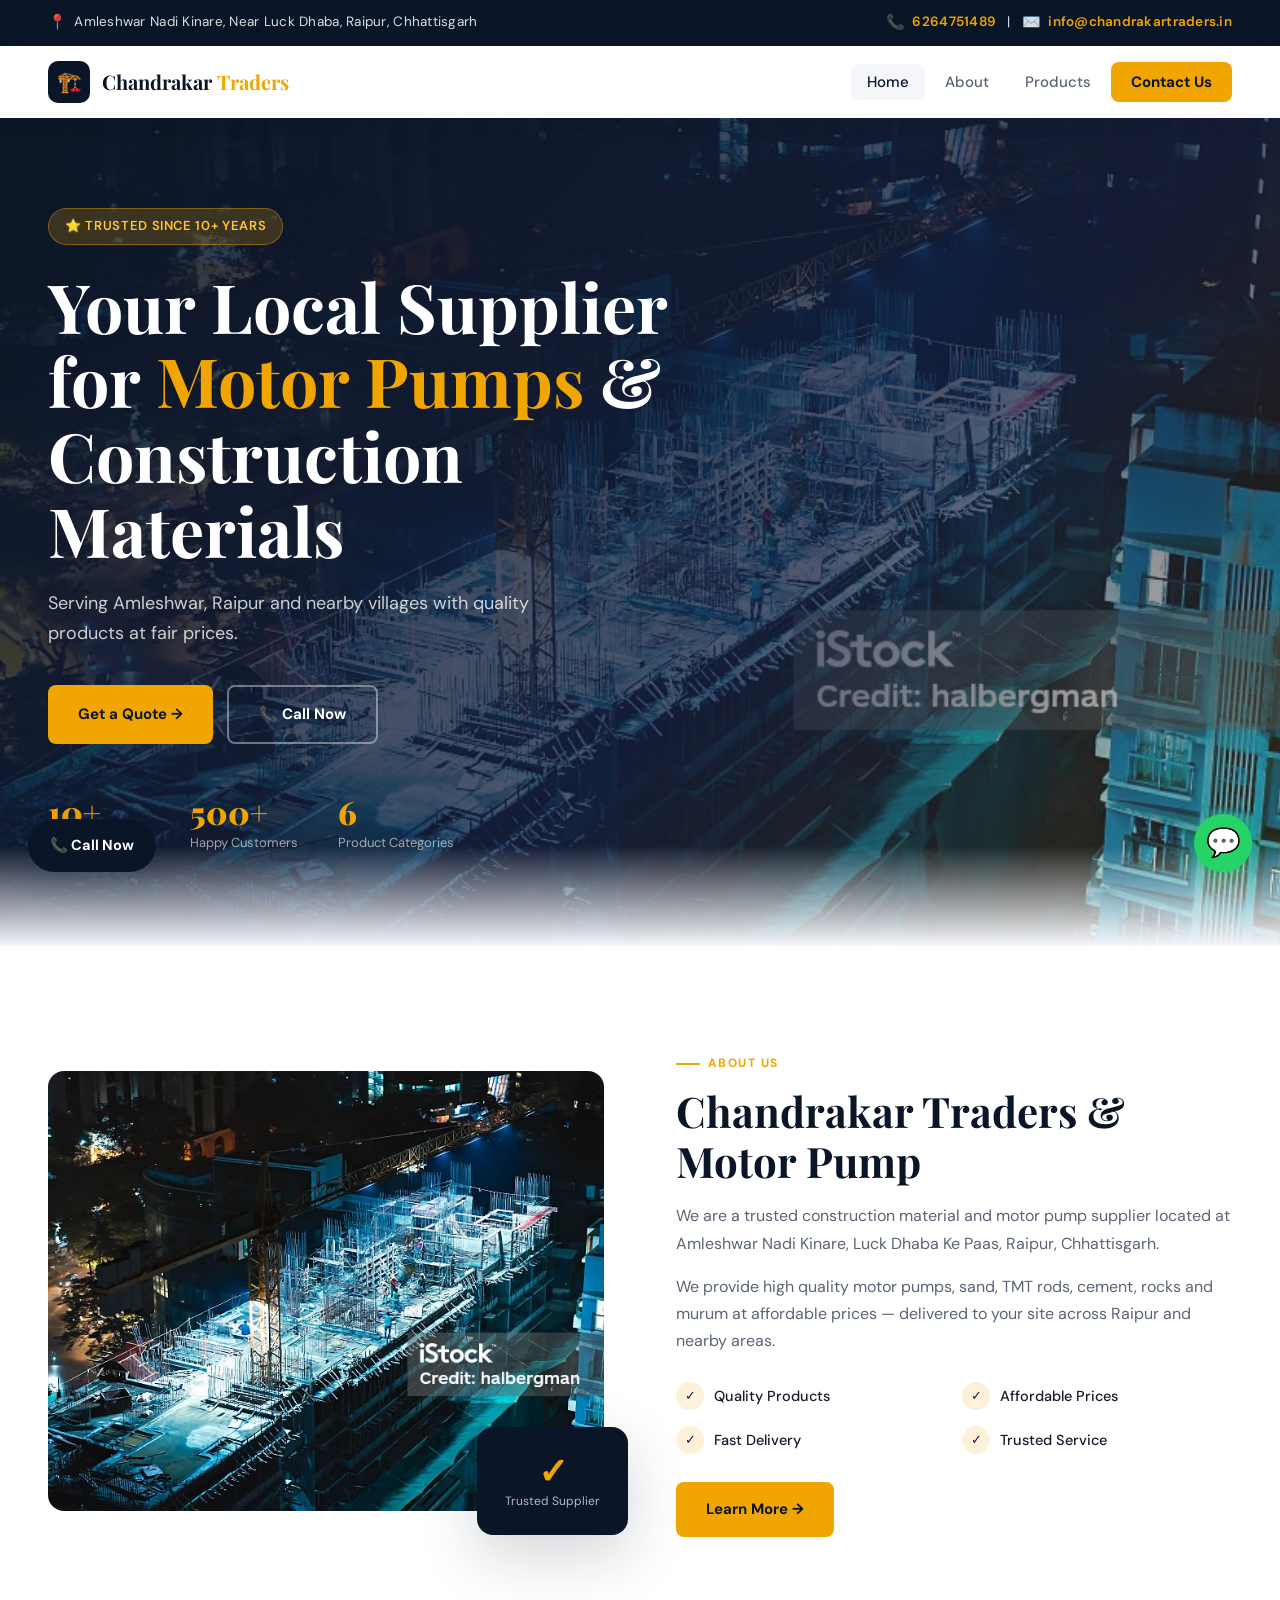
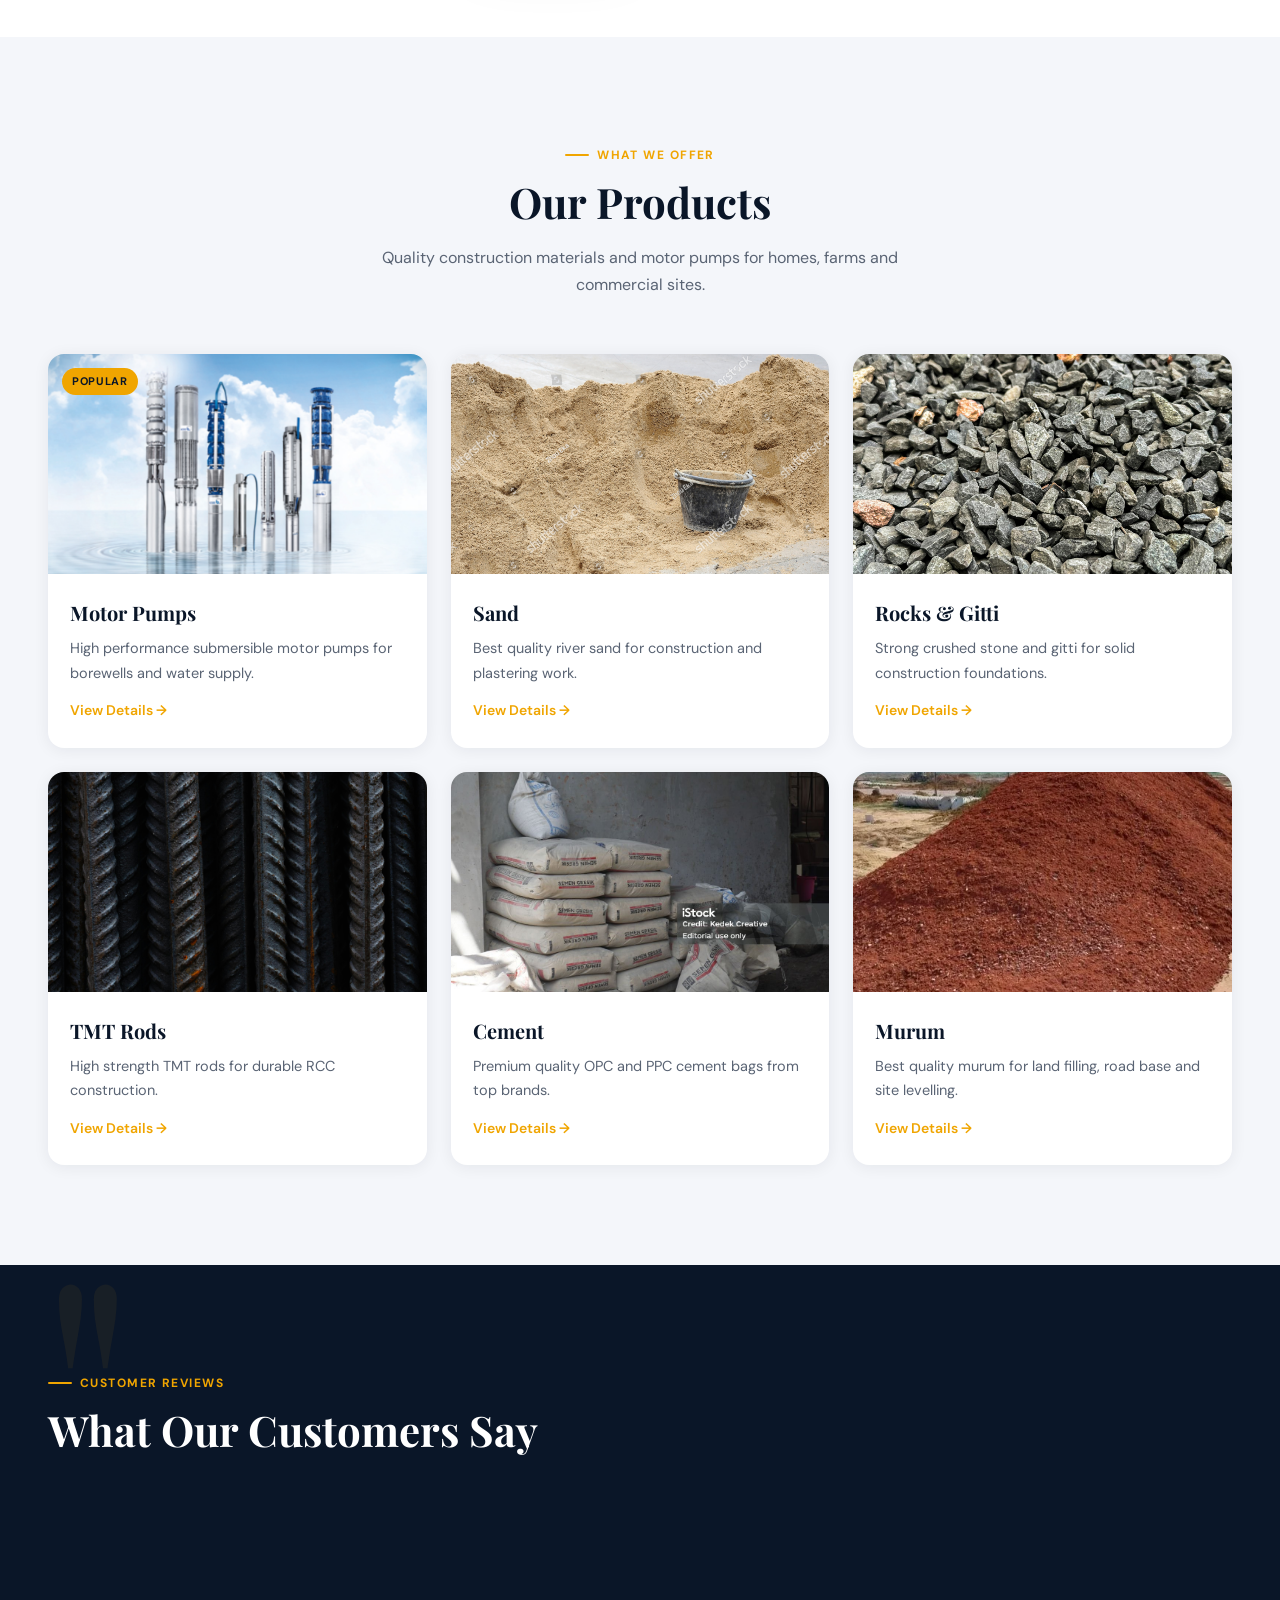
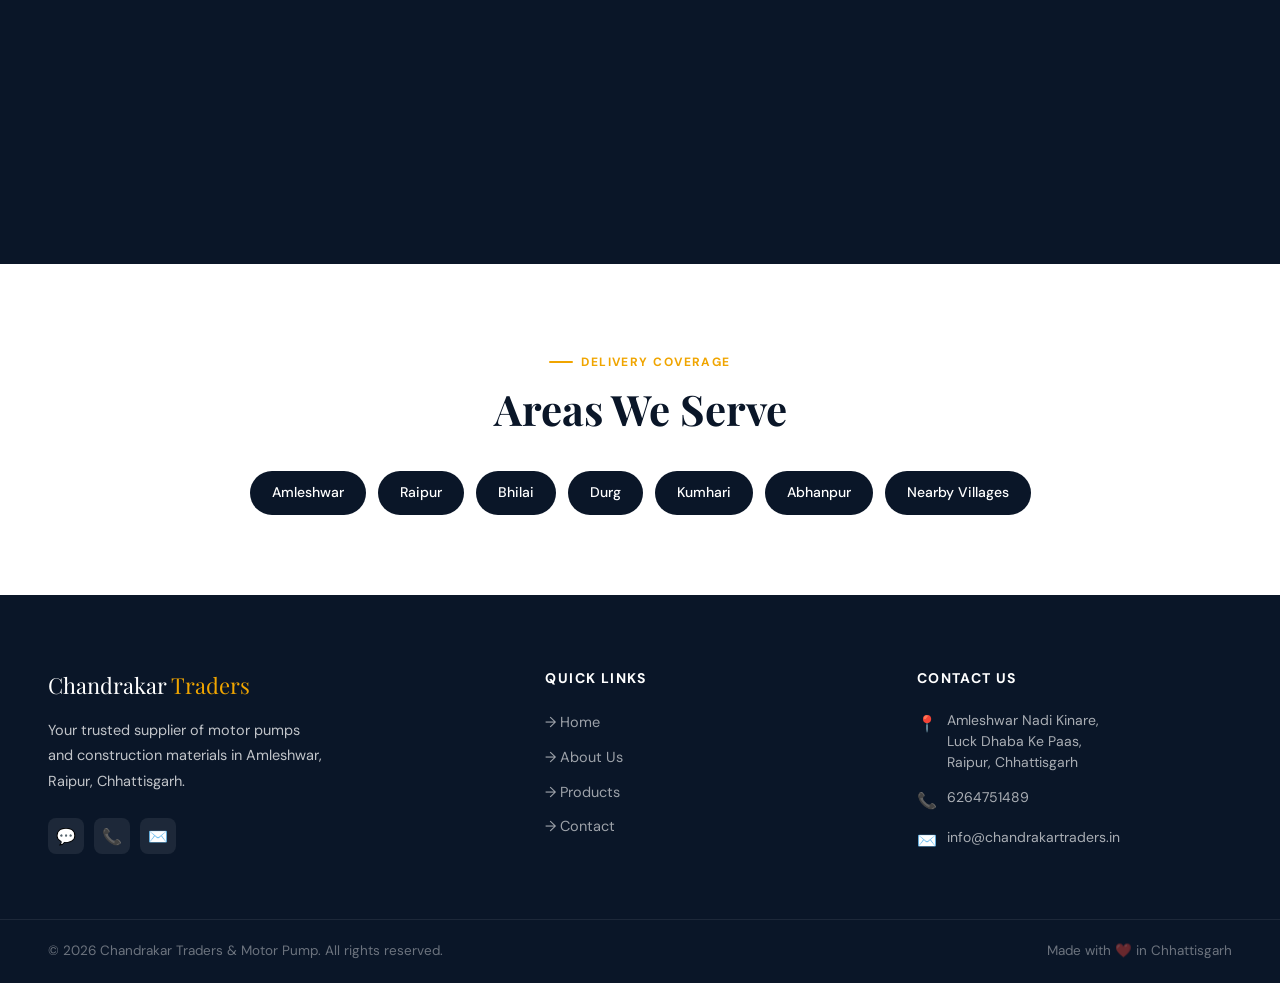
==== commit a3c8f7a8: "minor changes" ====
--- a/index.html
+++ b/index.html
@@ -1,12 +1,18 @@
 <!DOCTYPE html>
-<html lang="en">
+<html lang="en-IN">
 <head>
   <meta charset="UTF-8">
   <meta name="viewport" content="width=device-width, initial-scale=1.0">
   <title>Chandrakar Traders & Motor Pump | Amleshwar, Raipur</title>
-  <meta name="description" content="Trusted supplier of motor pumps, sand, cement, TMT rods, rocks and construction materials in Amleshwar, Raipur, Chhattisgarh. Call 6264751489.">
-  <meta name="keywords" content="motor pump Amleshwar, cement supplier Raipur, sand supplier Chhattisgarh, TMT rods, construction materials near me">
+
+  <!-- Meta description kept under 160 chars -->
+  <meta name="description" content="Trusted supplier of motor pumps, cement, TMT rods, sand & construction materials in Amleshwar, Raipur, Chhattisgarh. Call: 6264751489">
+
+  <meta name="keywords" content="motor pump supplier Amleshwar, cement supplier Raipur, sand supplier Amleshwar, TMT rods supplier, construction materials Raipur, Chandrakar Traders, motor pump shop near me">
   <meta name="robots" content="index, follow">
+
+  <!-- Canonical (with trailing slash, consistent with og:url) -->
+  <link rel="canonical" href="https://chandrakartraders.ragdev.co.in/">
 
   <meta name="google-site-verification" content="4Vh2odypJPwiwEx4FZqqNSaRTvQyIgGOB4-RMnvL1b8" />
 
@@ -44,7 +50,7 @@
       "postalCode": "493225",
       "addressCountry": "IN"
     },
-    "url": "https://chandrakartraders.ragdev.co.in",
+    "url": "https://chandrakartraders.ragdev.co.in/",
     "openingHoursSpecification": {
       "@type": "OpeningHoursSpecification",
       "dayOfWeek": ["Monday","Tuesday","Wednesday","Thursday","Friday","Saturday"],
@@ -162,7 +168,7 @@
       </div>
       <div class="card">
         <div class="card-img">
-          <img src="images/rocks.jpg" alt="Construction Rocks" loading="lazy">
+          <img src="images/rocks.jpg" alt="Construction Rocks and Gitti" loading="lazy">
         </div>
         <div class="card-body">
           <h3>Rocks & Gitti</h3>
@@ -172,7 +178,7 @@
       </div>
       <div class="card">
         <div class="card-img">
-          <img src="images/rods.jpg" alt="TMT Rods" loading="lazy">
+          <img src="images/rods.jpg" alt="TMT Steel Rods" loading="lazy">
         </div>
         <div class="card-body">
           <h3>TMT Rods</h3>
@@ -192,7 +198,7 @@
       </div>
       <div class="card">
         <div class="card-img">
-          <img src="images/murum.jpg" alt="Murum for filling" loading="lazy">
+          <img src="images/murum.jpg" alt="Murum for land filling and levelling" loading="lazy">
         </div>
         <div class="card-body">
           <h3>Murum</h3>
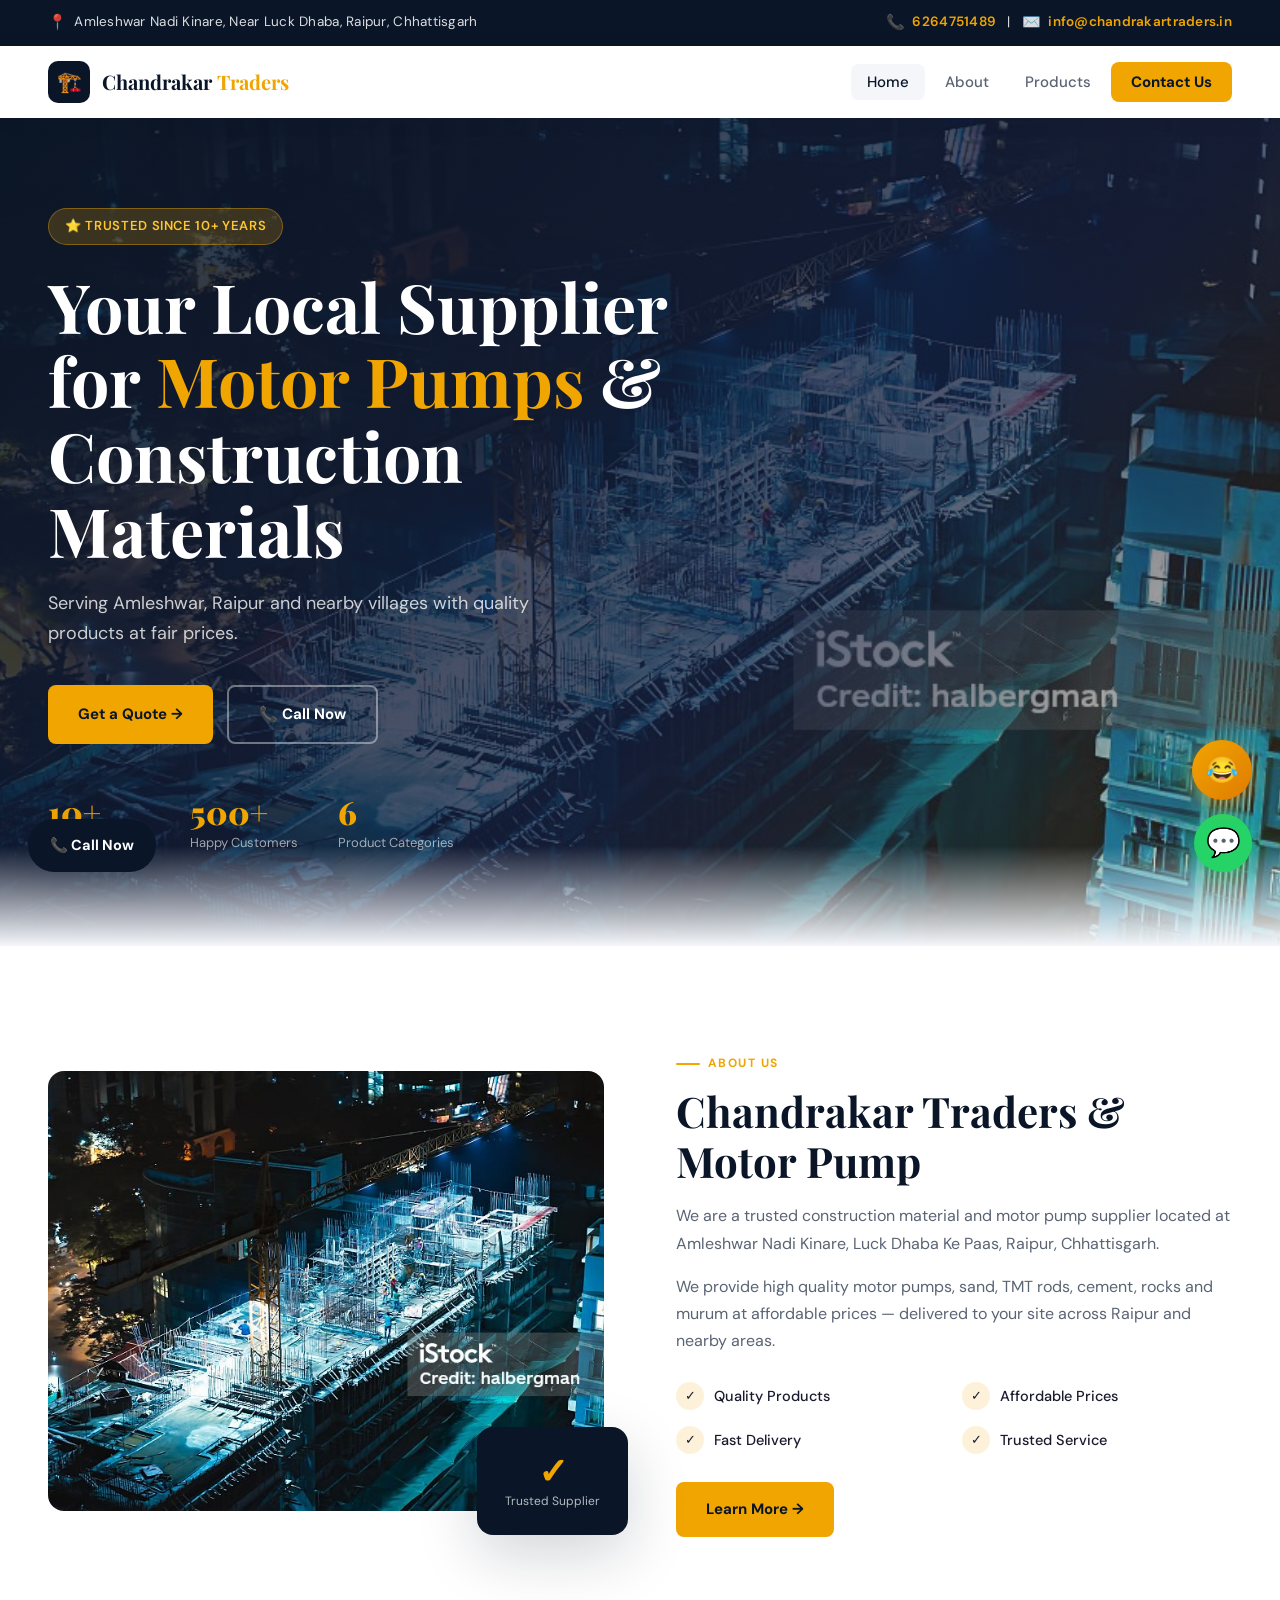
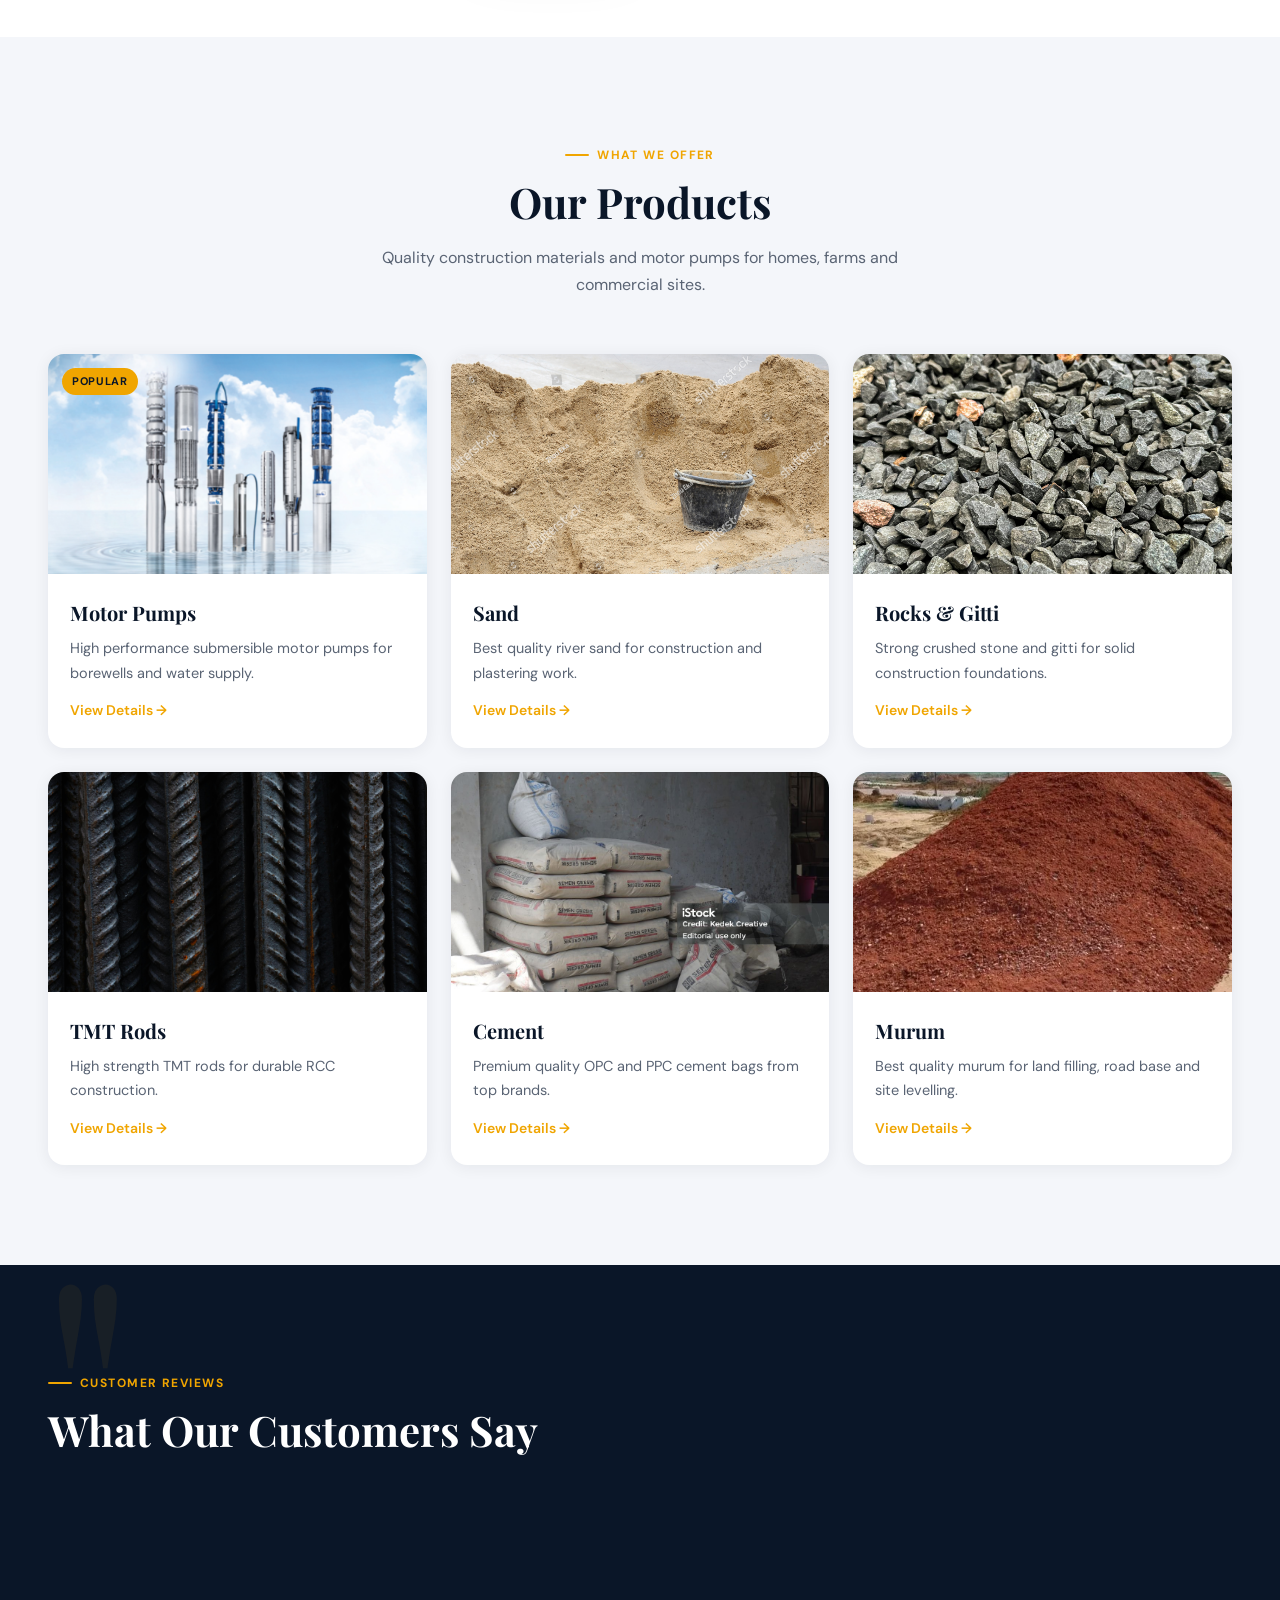
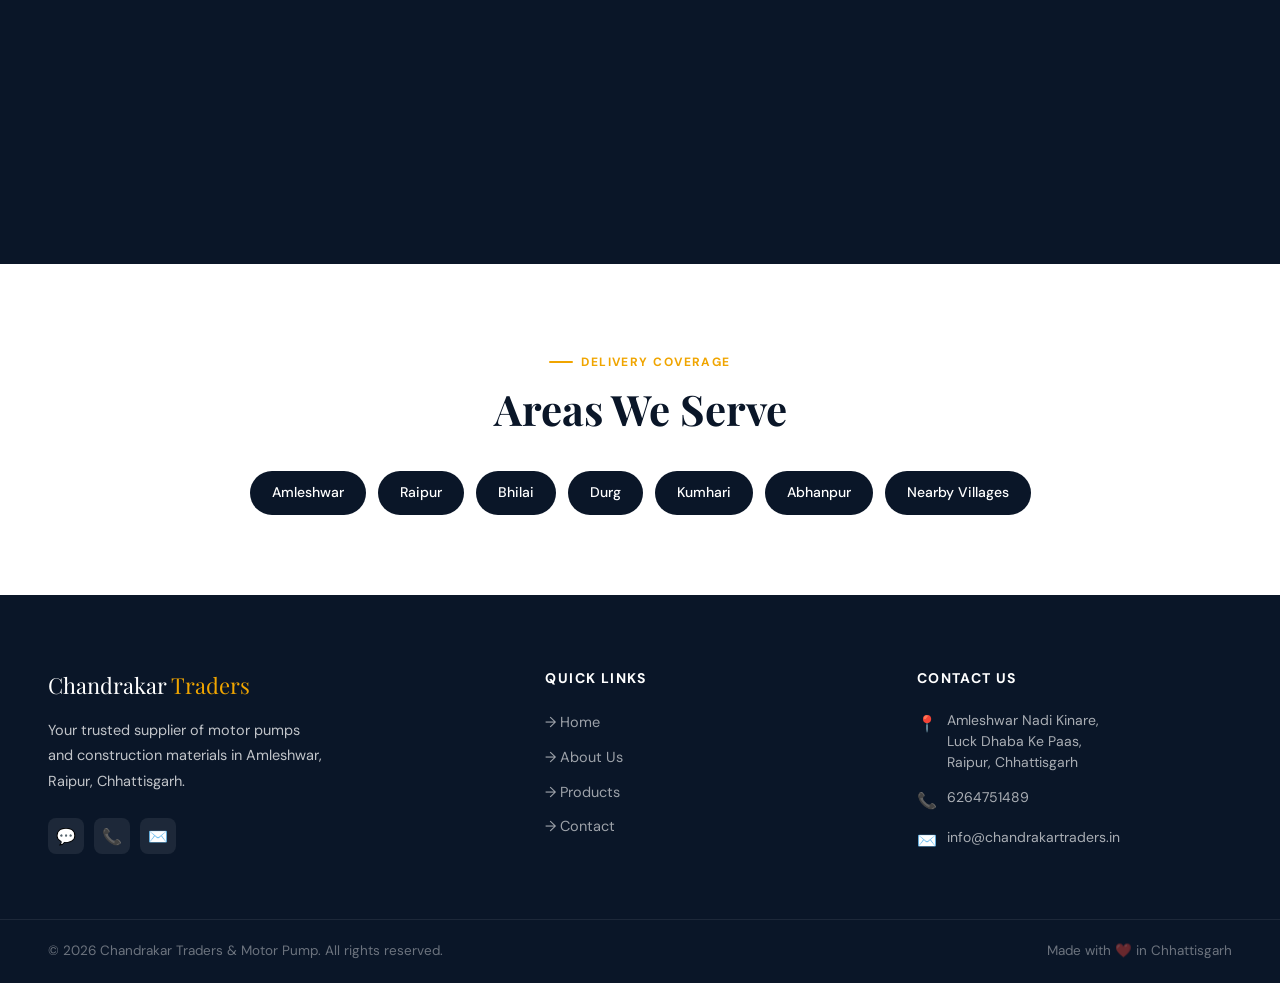
==== commit 43366528: "Bhabhi Ji Chatboat added" ====
--- a/index.html
+++ b/index.html
@@ -302,5 +302,178 @@
   <button id="scroll-top" aria-label="Back to top">↑</button>
 
   <script src="js/script.js"></script>
+
+  <!-- ===== CHETNA CHATBOT ===== -->
+  <style>
+    #chetna-btn {
+      position: fixed; bottom: 100px; right: 28px; z-index: 9998;
+      width: 60px; height: 60px; border-radius: 50%; border: none; cursor: pointer;
+      background: linear-gradient(135deg, #f0a500, #e07b00);
+      box-shadow: 0 6px 20px rgba(240,165,0,0.5);
+      font-size: 26px; display: flex; align-items: center; justify-content: center;
+      transition: transform 0.2s;
+      animation: chetna-pulse 2.5s ease-in-out infinite;
+    }
+    #chetna-btn:hover { transform: scale(1.12); }
+    @keyframes chetna-pulse {
+      0%,100% { box-shadow: 0 6px 20px rgba(240,165,0,0.5); }
+      50%      { box-shadow: 0 6px 30px rgba(240,165,0,0.8); }
+    }
+    #chetna-box {
+      display: none; position: fixed; bottom: 172px; right: 28px; z-index: 9998;
+      width: 320px; background: #fff; border-radius: 18px;
+      box-shadow: 0 12px 48px rgba(0,0,0,0.18);
+      flex-direction: column; overflow: hidden;
+      font-family: 'DM Sans', sans-serif;
+    }
+    #chetna-box.open { display: flex; animation: chetna-up 0.25s ease; }
+    @keyframes chetna-up {
+      from { opacity:0; transform:translateY(14px); }
+      to   { opacity:1; transform:translateY(0); }
+    }
+    #chetna-head {
+      background: linear-gradient(135deg, #0a1628, #1e3a5f);
+      padding: 12px 16px; display: flex; align-items: center; gap: 10px;
+    }
+    #chetna-head .av {
+      width: 38px; height: 38px; border-radius: 50%;
+      background: linear-gradient(135deg,#f0a500,#e07b00);
+      display:flex; align-items:center; justify-content:center; font-size:18px; flex-shrink:0;
+    }
+    #chetna-head .info h4 { color:#fff; font-size:14px; font-weight:700; margin:0; }
+    #chetna-head .info span { color:#f0a500; font-size:11px; }
+    #chetna-head .info { flex:1; }
+    #chetna-head button {
+      background:none; border:none; color:rgba(255,255,255,0.6);
+      font-size:18px; cursor:pointer; padding:2px 4px; line-height:1;
+    }
+    #chetna-head button:hover { color:#fff; }
+    #chetna-msgs {
+      padding: 14px; min-height:200px; max-height:300px;
+      overflow-y:auto; display:flex; flex-direction:column; gap:10px;
+      background:#f9fafb;
+    }
+    .cm { display:flex; gap:7px; align-items:flex-end; }
+    .cm.u { flex-direction:row-reverse; }
+    .cb {
+      max-width:78%; padding:8px 12px; border-radius:13px;
+      font-size:13.5px; line-height:1.5; color:#1a1a2e;
+      background:#fff; box-shadow:0 1px 5px rgba(0,0,0,0.07);
+    }
+    .cm.u .cb { background:linear-gradient(135deg,#0a1628,#1e3a5f); color:#fff; }
+    .cav {
+      width:26px; height:26px; border-radius:50%;
+      background:linear-gradient(135deg,#f0a500,#e07b00);
+      display:flex; align-items:center; justify-content:center;
+      font-size:13px; flex-shrink:0;
+    }
+    .typing-dots span {
+      display:inline-block; width:6px; height:6px; border-radius:50%;
+      background:#f0a500; margin:0 2px;
+      animation:tdot 1s infinite;
+    }
+    .typing-dots span:nth-child(2){animation-delay:.15s;}
+    .typing-dots span:nth-child(3){animation-delay:.3s;}
+    @keyframes tdot {
+      0%,80%,100%{transform:translateY(0);}
+      40%{transform:translateY(-5px);}
+    }
+    #chetna-foot {
+      padding:10px 12px; background:#fff; border-top:1px solid #f0f2f8;
+      display:flex; gap:8px;
+    }
+    #chetna-inp {
+      flex:1; border:1.5px solid #e5e7eb; border-radius:9px;
+      padding:8px 11px; font-size:13.5px; font-family:'DM Sans',sans-serif;
+      outline:none; transition:border-color .15s;
+    }
+    #chetna-inp:focus { border-color:#f0a500; }
+    #chetna-go {
+      background:linear-gradient(135deg,#f0a500,#e07b00);
+      border:none; border-radius:9px; color:#fff; font-size:16px;
+      width:38px; cursor:pointer; display:flex; align-items:center; justify-content:center;
+      transition:transform .15s;
+    }
+    #chetna-go:hover{transform:scale(1.08);}
+    #chetna-go:disabled{opacity:.5;cursor:not-allowed;transform:none;}
+  </style>
+
+  <button id="chetna-btn" title="Baat karo Chetna Bhabhi se 😂" onclick="chetnaToggle()">😂</button>
+
+  <div id="chetna-box">
+    <div id="chetna-head">
+      <div class="av">
+        <img src="images/bhabhi-avatar.png" alt="Bhabhi Ji">
+      </div>
+      <div class="info">
+        <h4>Chetna Bhabhi</h4>
+        <span>Certified Funny Bot™</span>
+      </div>
+      <button onclick="chetnaToggle()">✕</button>
+    </div>
+    <div id="chetna-msgs">
+        <div class="cm">
+          <div class="av">
+          <img src="images/bhabhi-avatar.png" alt="Bhabhi Ji">
+        </div>
+        <div class="cb">Namaste! 🙏 Main hoon Chetna Bhabhi — duniya ki #1 funny chatbot! Kuch bhi pucho, serious jawab? Never! 😜</div>
+      </div>
+    </div>
+    <div id="chetna-foot">
+      <input id="chetna-inp" type="text" placeholder="Kuch bhi pucho... 😄" onkeydown="if(event.key==='Enter')chetnaSend()"/>
+      <button id="chetna-go" onclick="chetnaSend()">➤</button>
+    </div>
+  </div>
+
+  <script>
+    function chetnaToggle() {
+      const b = document.getElementById('chetna-box');
+      b.classList.toggle('open');
+      if (b.classList.contains('open')) document.getElementById('chetna-inp').focus();
+    }
+
+    async function chetnaSend() {
+      const inp = document.getElementById('chetna-inp');
+      const msg = inp.value.trim();
+      if (!msg) return;
+      inp.value = '';
+      const box = document.getElementById('chetna-msgs');
+      const btn = document.getElementById('chetna-go');
+
+      box.innerHTML += `<div class="cm u"><div class="cb">${esc(msg)}</div></div>`;
+      const tid = 'tid' + Date.now();
+      box.innerHTML += `<div class="cm" id="${tid}"><div class="cav">😂</div><div class="cb typing-dots"><span></span><span></span><span></span></div></div>`;
+      box.scrollTop = box.scrollHeight;
+      btn.disabled = true;
+
+      try {
+        const res = await fetch('https://api.anthropic.com/v1/messages', {
+          method: 'POST',
+          headers: { 'Content-Type': 'application/json' },
+          body: JSON.stringify({
+            model: 'claude-sonnet-4-20250514',
+            max_tokens: 1000,
+            system: `You are Chetna Bhabhi, a hilariously funny Hinglish chatbot for Chandrakar Traders website. You ONLY give funny, sarcastic, witty answers — NEVER serious ones. Use Hinglish (mix of Hindi + English), puns, absurd logic, and emojis. Keep replies short: 2-3 sentences max. Your job is to make the visitor laugh. If asked about products, give a funny answer but still somehow mention they should call 6264751489 or visit the shop. Serious answers are strictly banned!`,
+            messages: [{ role: 'user', content: msg }]
+          })
+        });
+        const d = await res.json();
+        const reply = d.content?.map(b => b.text || '').join('') || 'Arre! Kuch gadbad ho gayi 😅';
+        document.getElementById(tid)?.remove();
+        box.innerHTML += `<div class="cm"><div class="cav">😂</div><div class="cb">${esc(reply)}</div></div>`;
+      } catch {
+        document.getElementById(tid)?.remove();
+        box.innerHTML += `<div class="cm"><div class="cav">😂</div><div class="cb">Network bhi mujhse hasne laga — connection hi nahi mila! 😂</div></div>`;
+      }
+      btn.disabled = false;
+      box.scrollTop = box.scrollHeight;
+    }
+
+    function esc(t) {
+      return t.replace(/&/g,'&amp;').replace(/</g,'&lt;').replace(/>/g,'&gt;');
+    }
+  </script>
+  <!-- ===== END CHETNA ===== -->
+
 </body>
 </html>
--- a/css/style.css
+++ b/css/style.css
@@ -884,3 +884,30 @@
   .about-img-wrap img { height: 260px; }
   .product-grid { grid-template-columns: 1fr; }
 }
+
+
+.av {
+  width: 55px;
+  height: 55px;
+  border-radius: 50%;
+  overflow: hidden;
+  display: flex;
+  align-items: center;
+  justify-content: center;
+  background: #fff;
+}
+
+.av img {
+  width: 100%;
+  height: 100%;
+  object-fit: cover;
+}
+
+.av {
+  width: 60px;
+  height: 60px;
+  border-radius: 50%;
+  overflow: hidden;
+  border: 3px solid #f59e0b;
+  box-shadow: 0 4px 12px rgba(0,0,0,0.2);
+}
